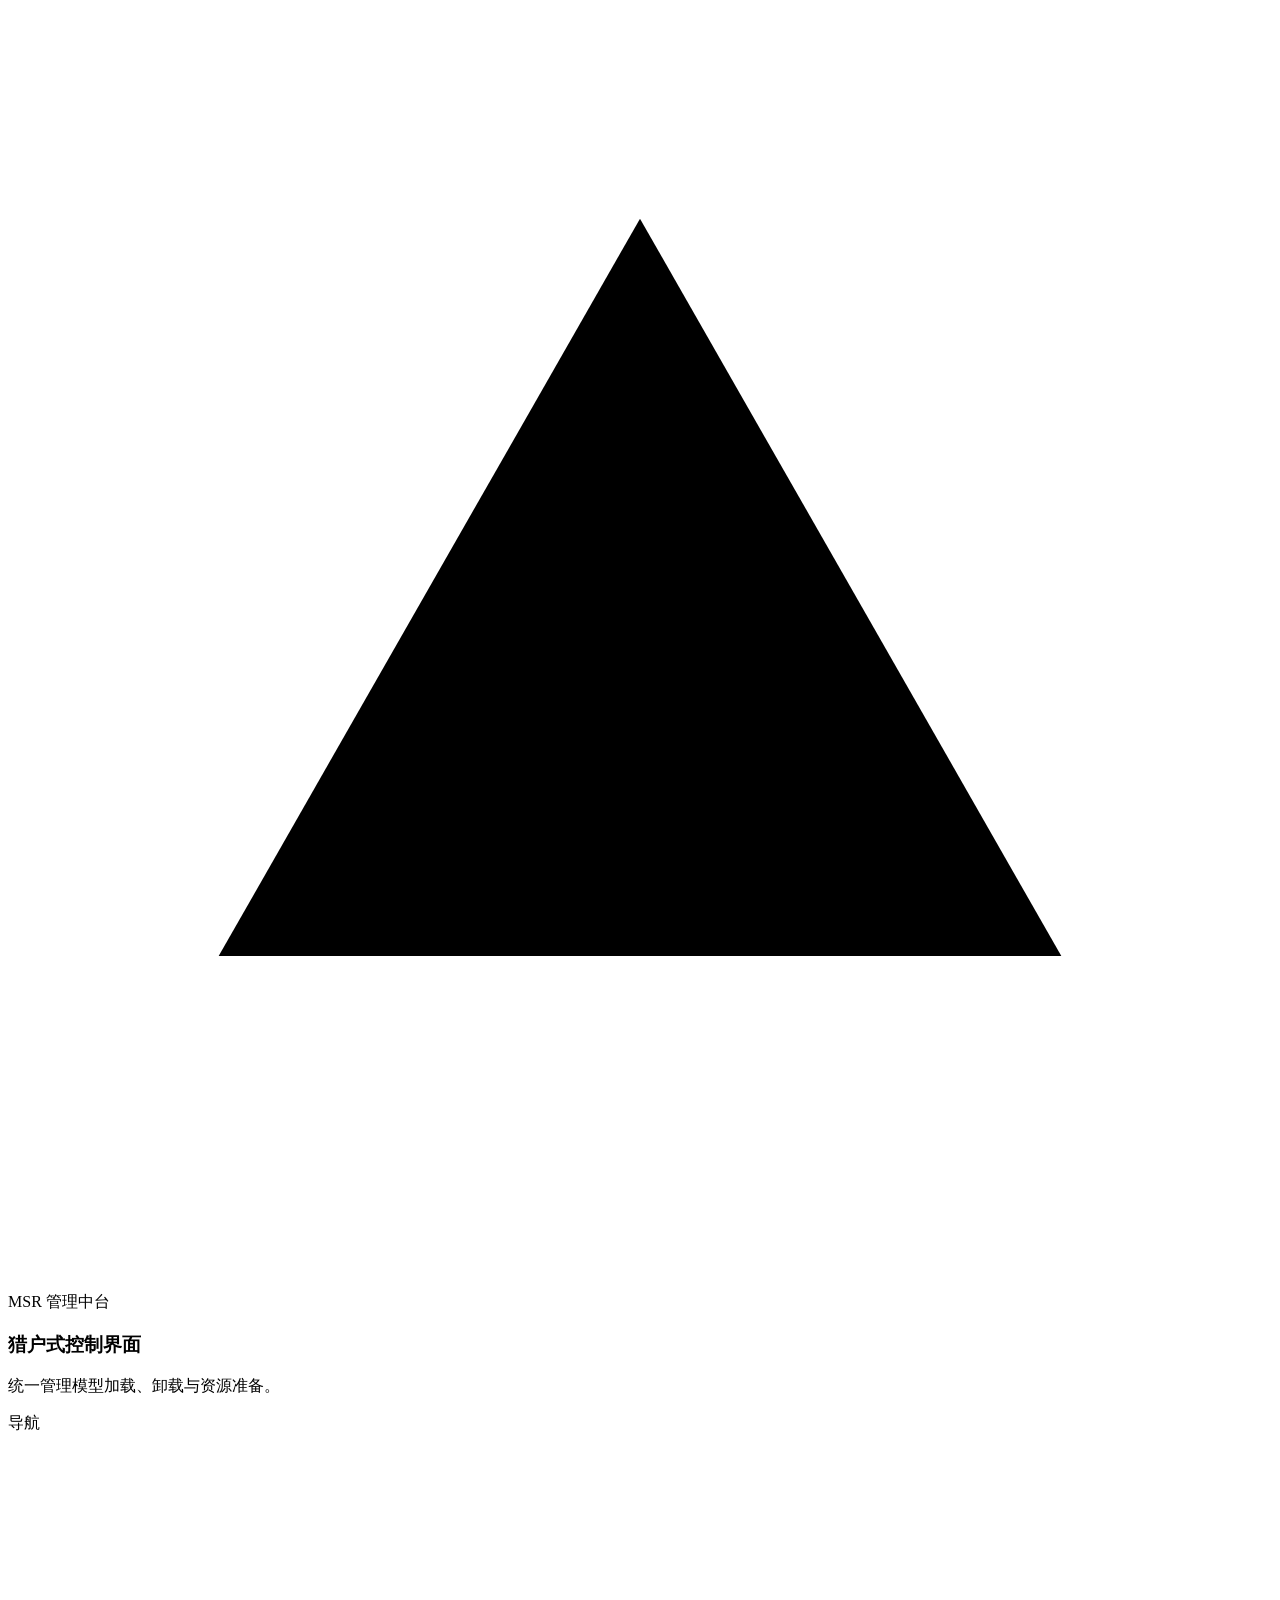
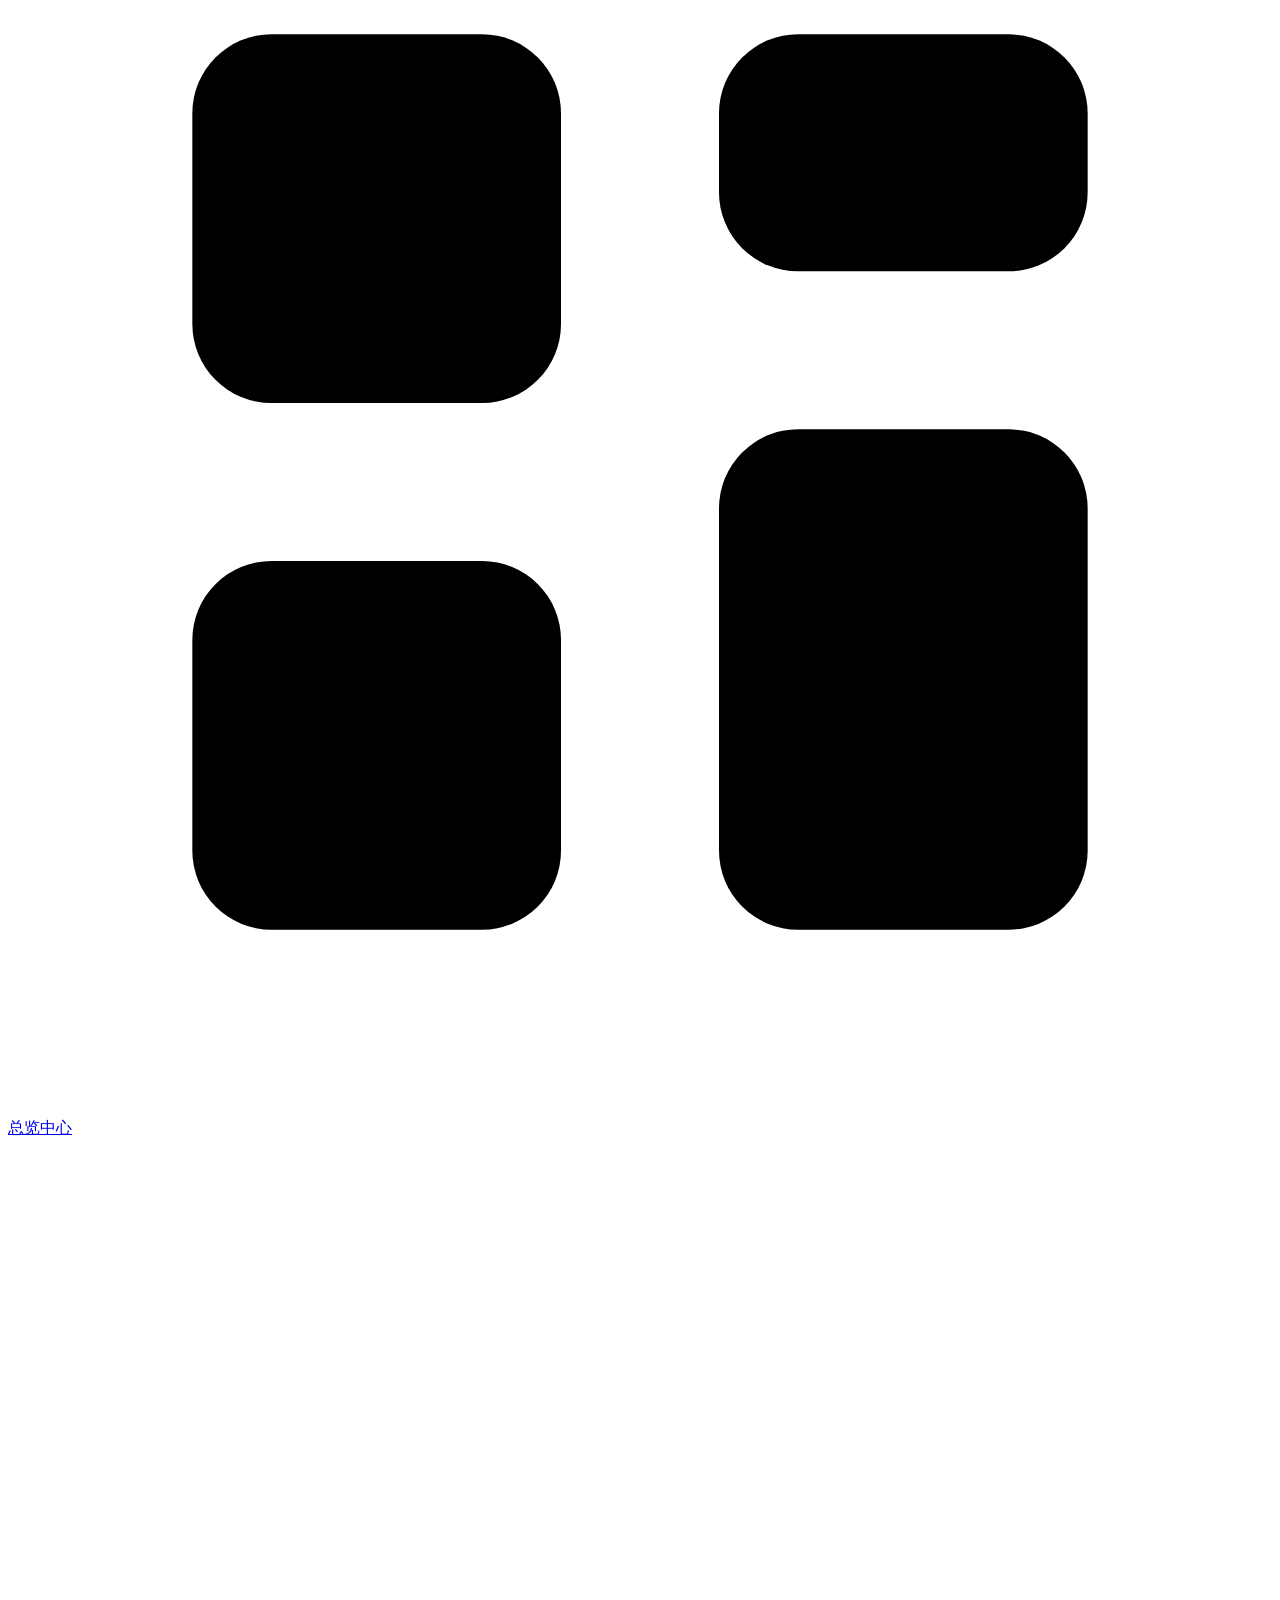
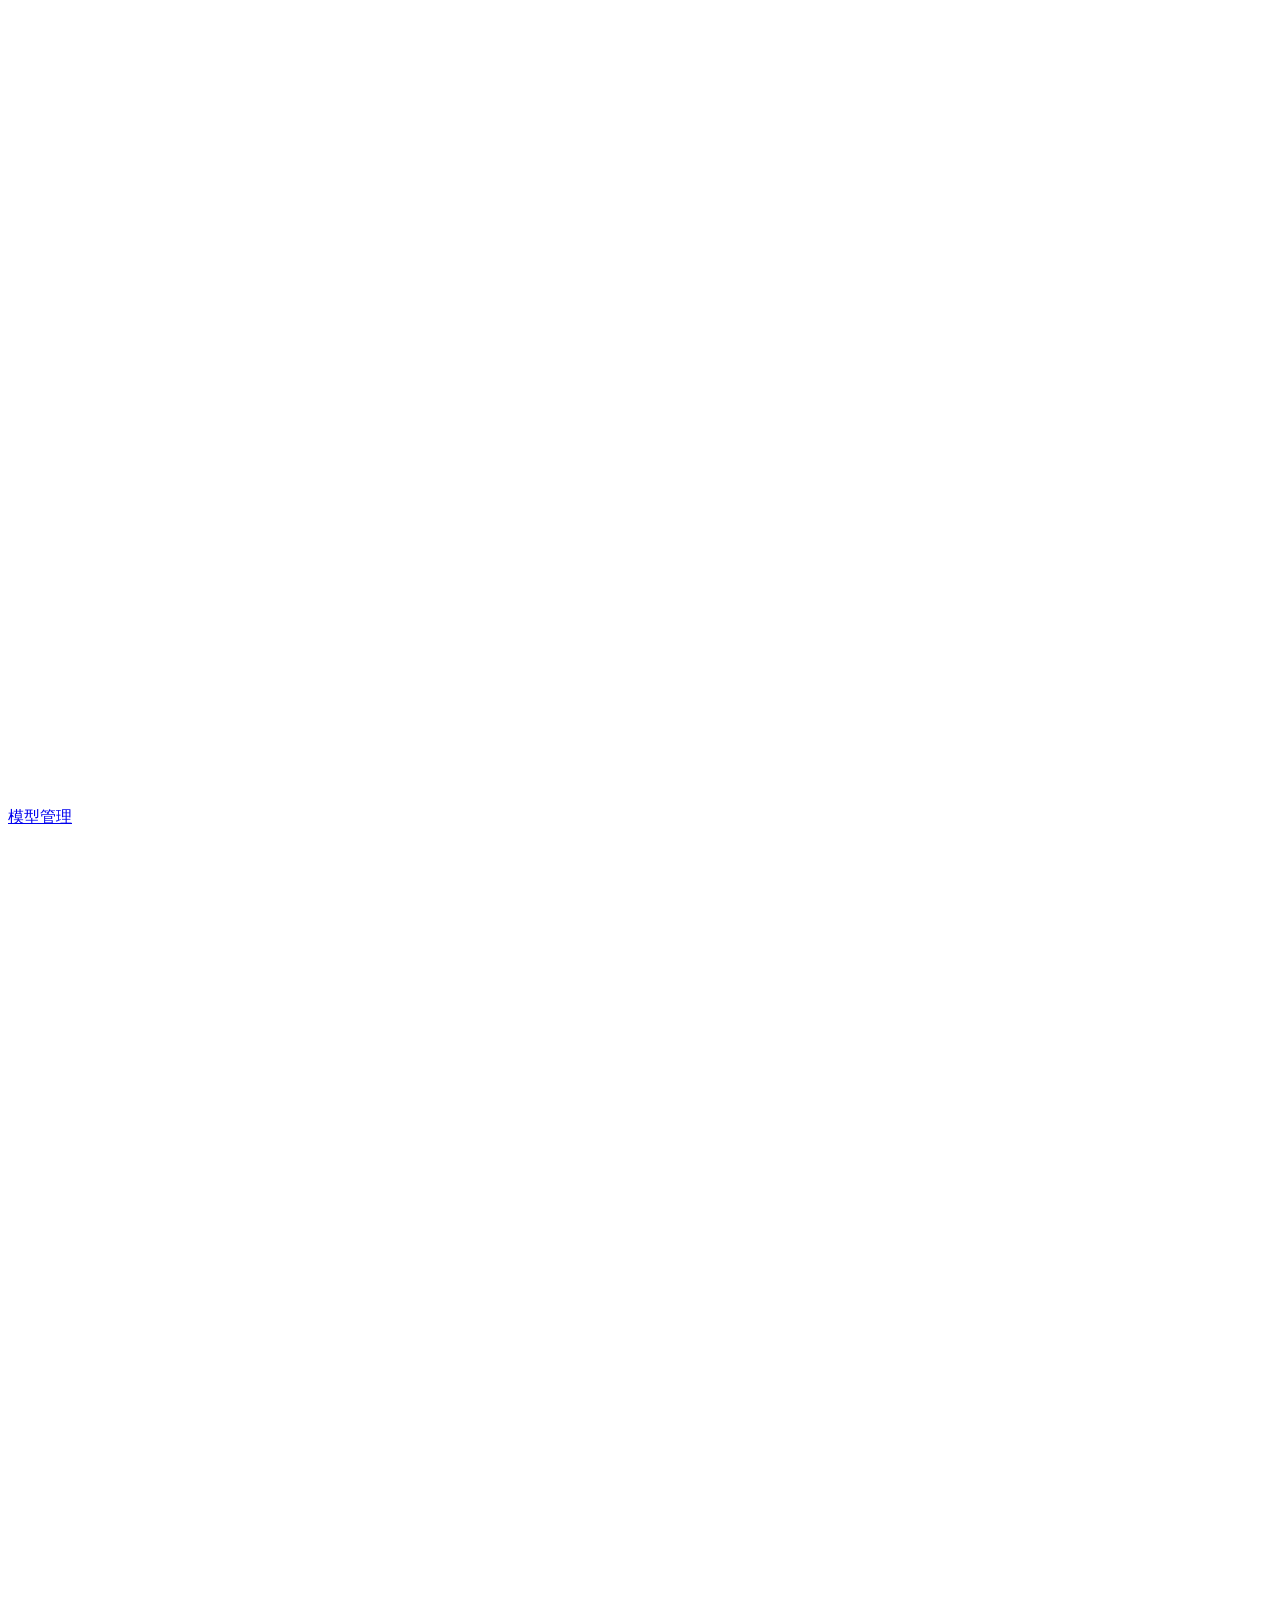
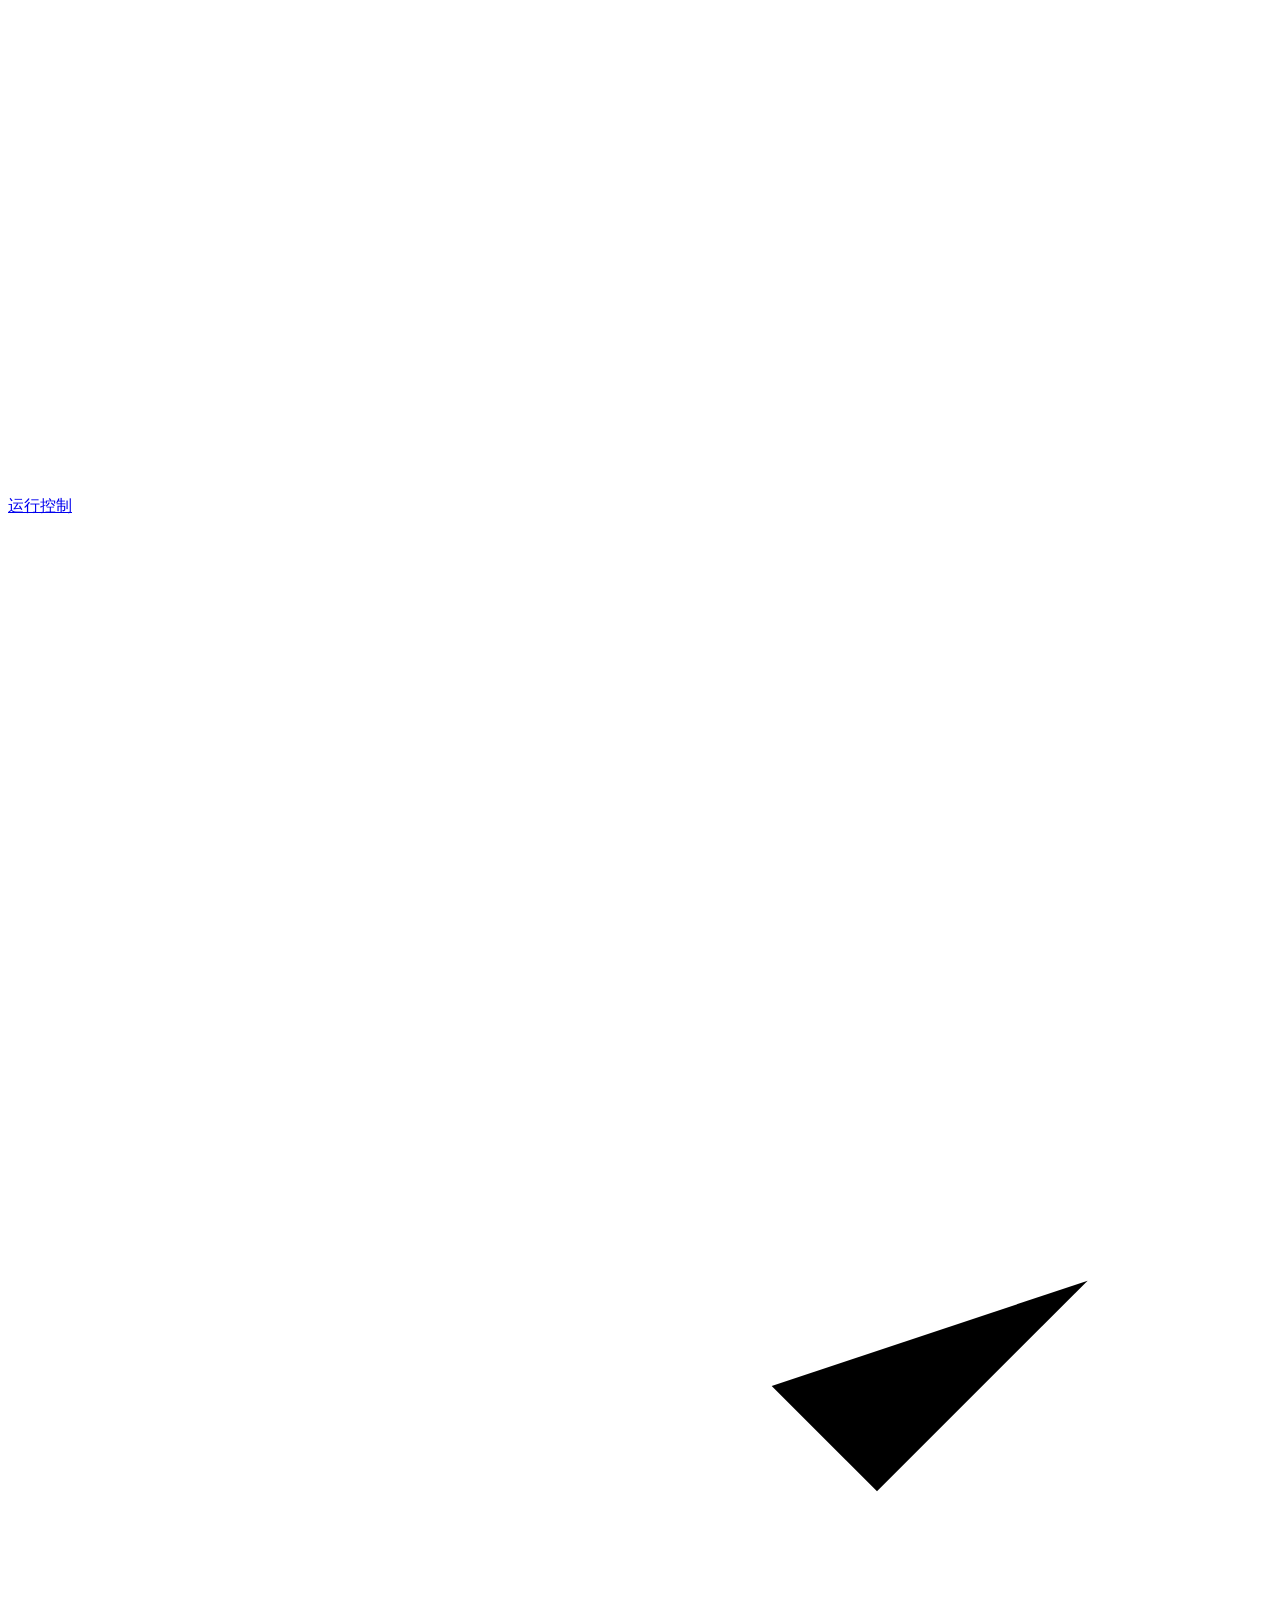
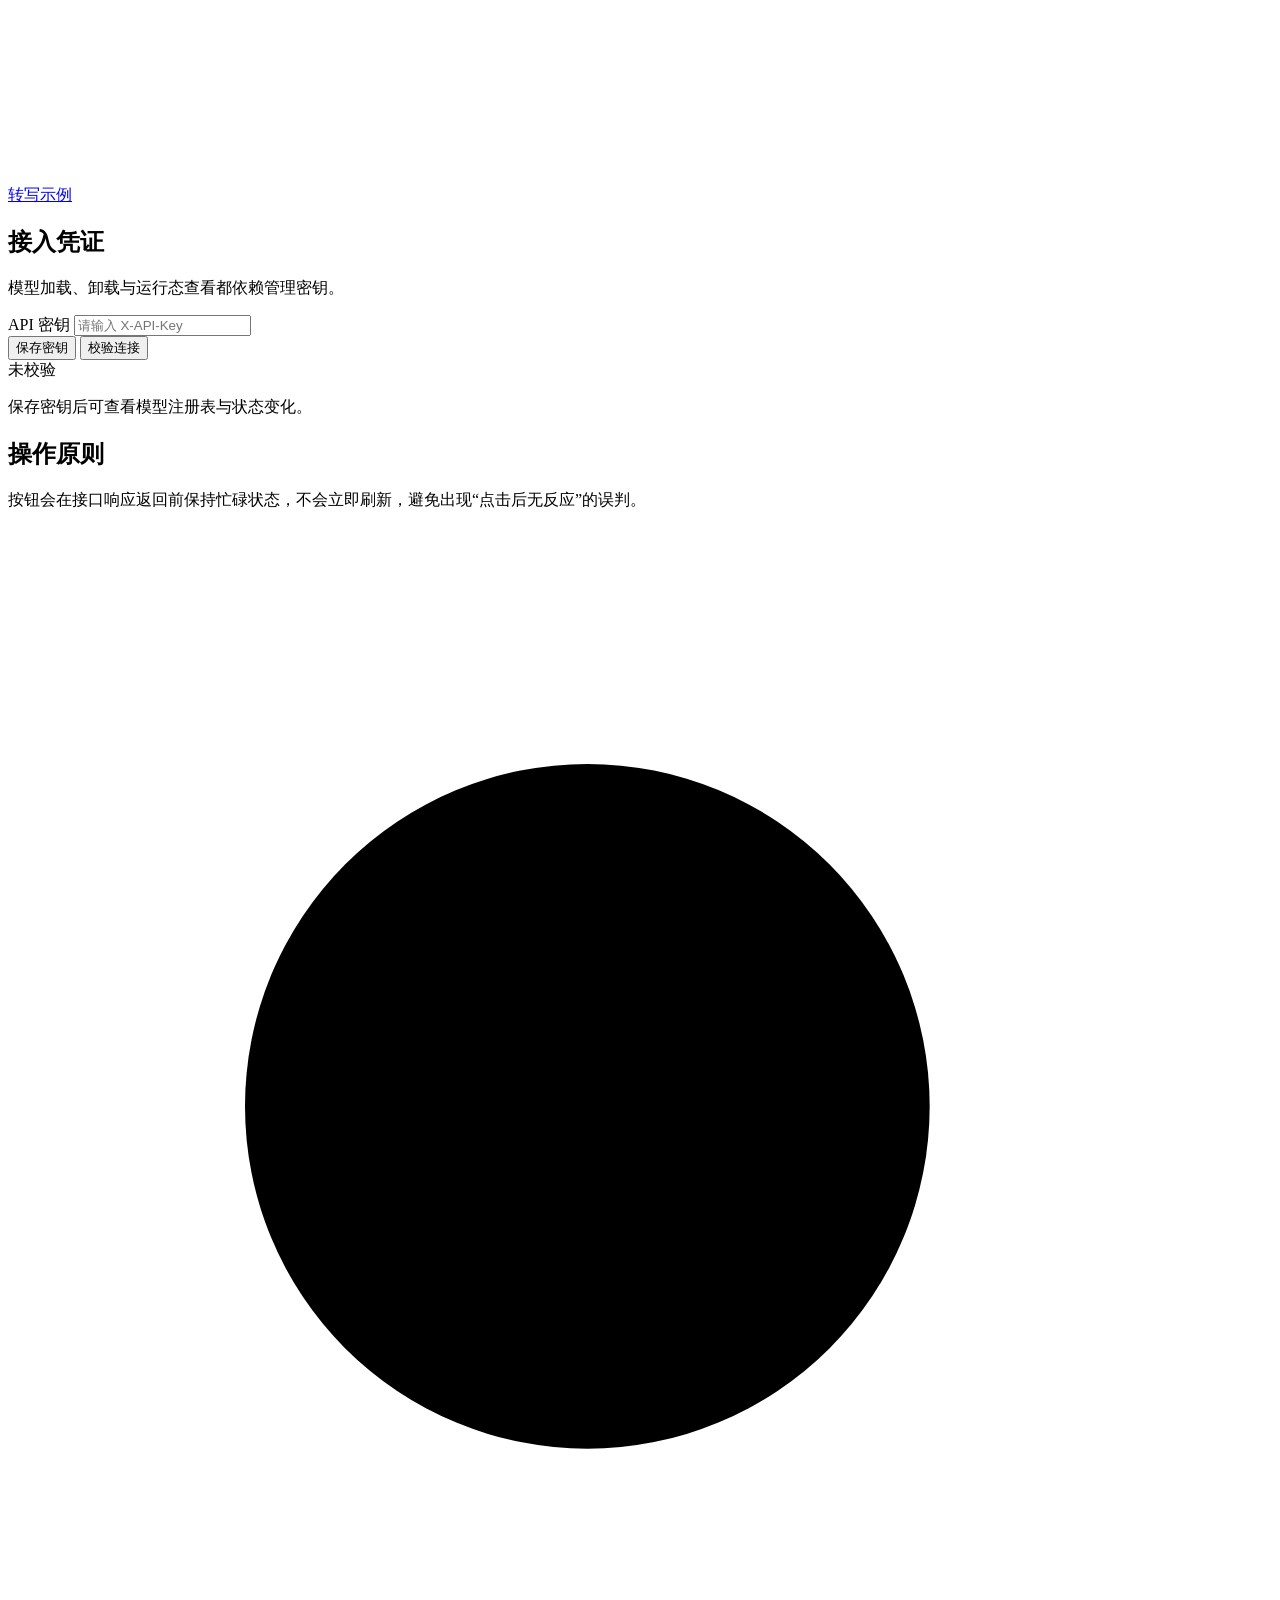
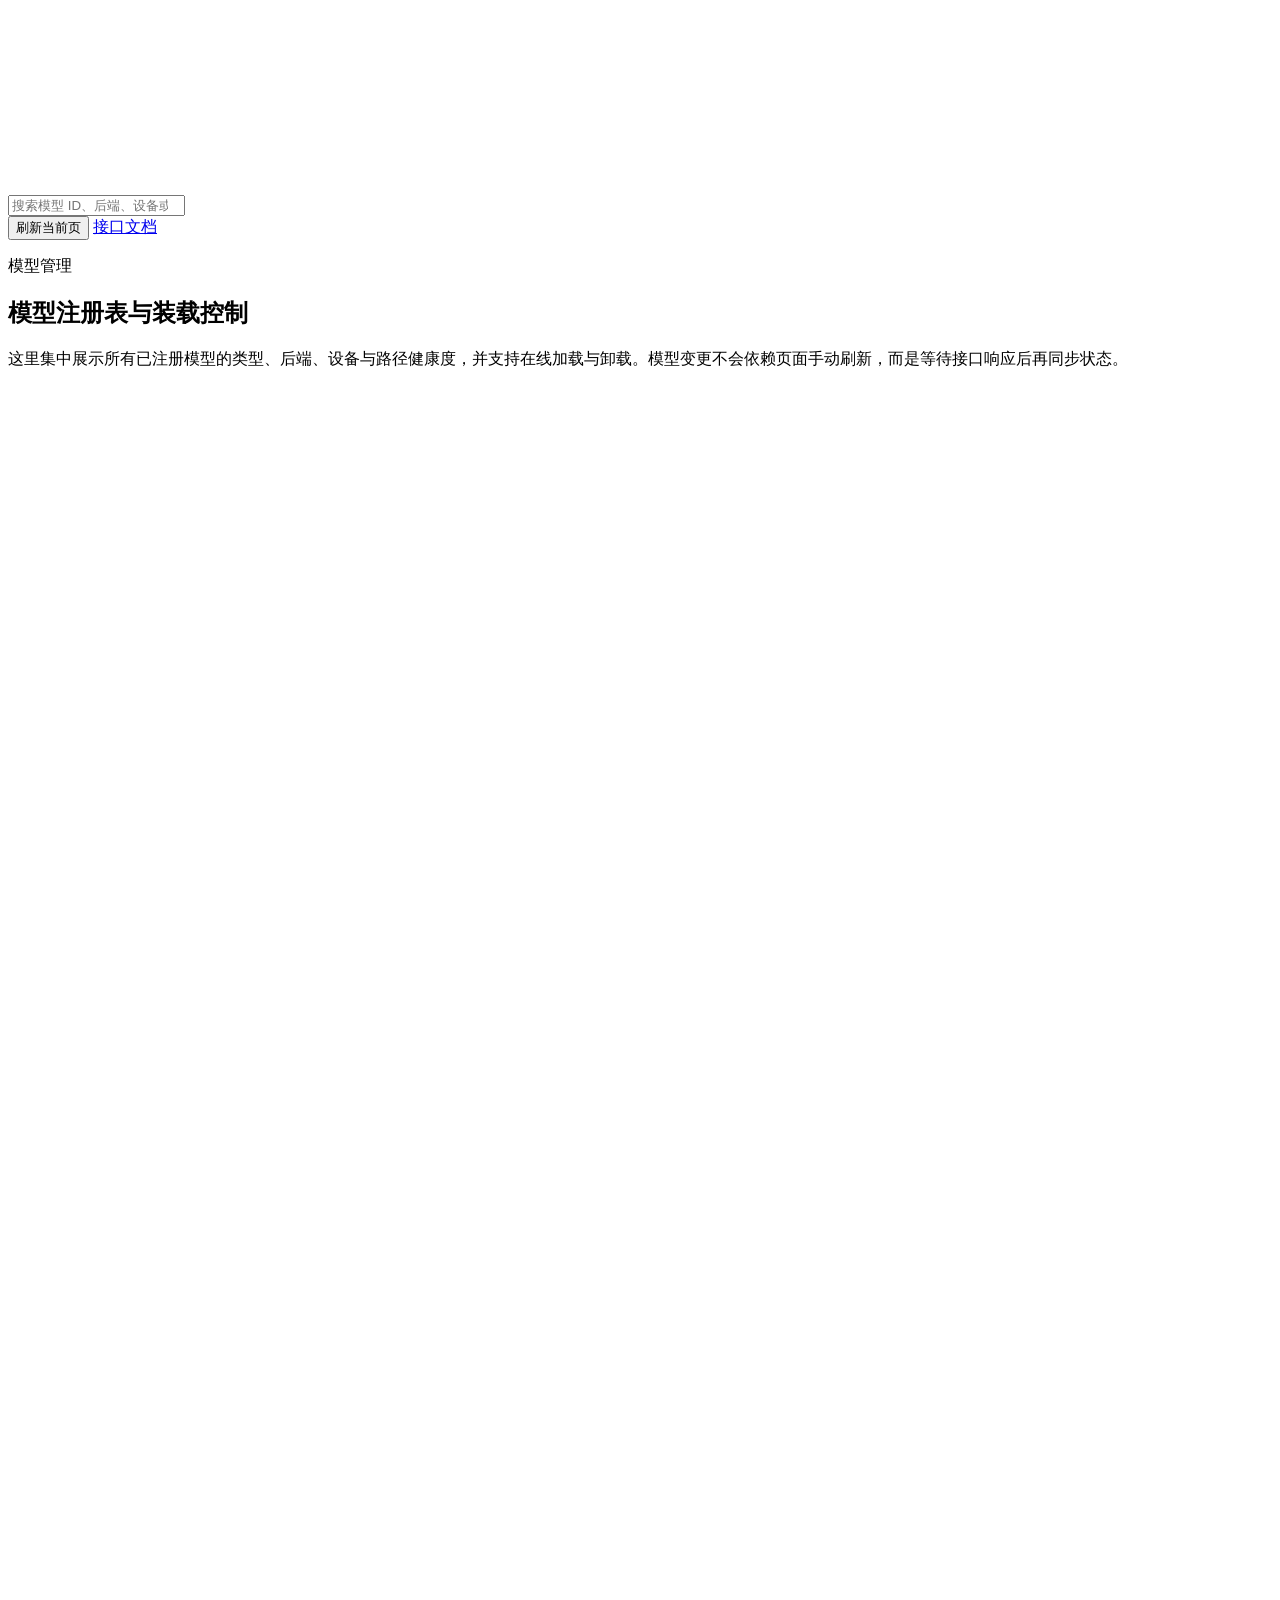
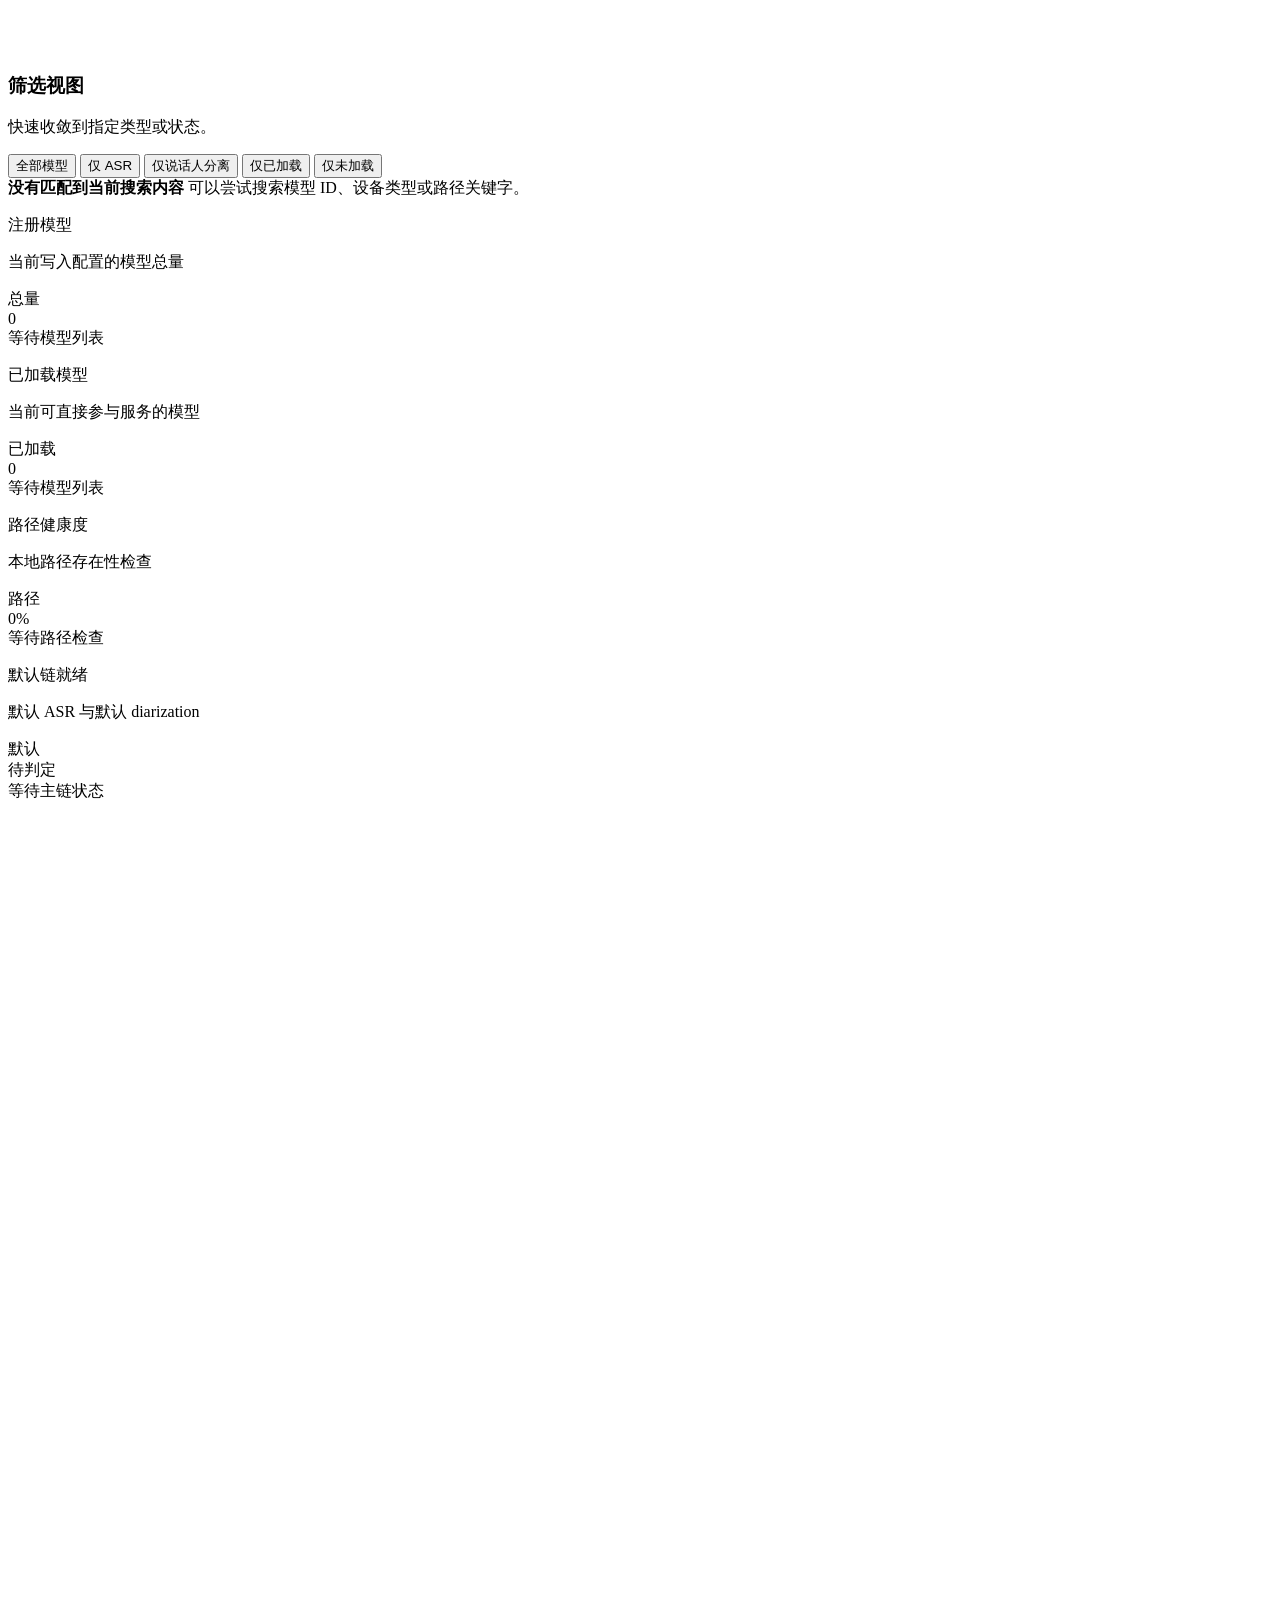
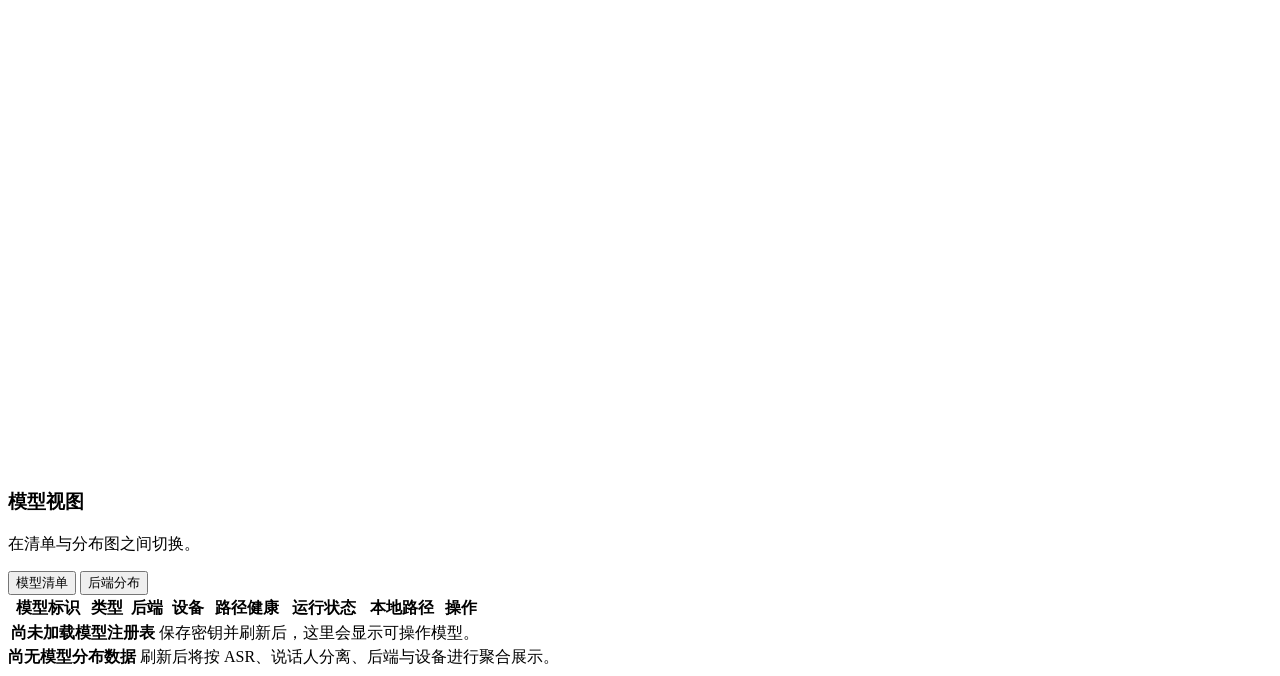
==== src/msr/web/models.html @ 34c111f3 "feat(web): rebuild admin console as multipage dashboard" ====
<!doctype html>
<html lang="zh-CN">
  <head>
    <meta charset="UTF-8" />
    <meta name="viewport" content="width=device-width, initial-scale=1.0" />
    <title>MSR 管理中台 | 模型管理</title>
    <link rel="stylesheet" href="/static/styles.css" />
  </head>
  <body data-page="models">
    <div class="app-shell">
      <aside class="sidebar">
        <section class="brand">
          <div class="brand-mark" aria-hidden="true">
            <svg viewBox="0 0 24 24">
              <path d="M4 18 12 4l8 14" />
              <path d="M9 14h6" />
              <path d="M7.5 18h9" />
            </svg>
          </div>
          <div>
            <p class="brand-kicker">MSR 管理中台</p>
            <h1>猎户式控制界面</h1>
            <p>统一管理模型加载、卸载与资源准备。</p>
          </div>
        </section>

        <section class="side-section">
          <p class="side-title">导航</p>
          <nav class="nav-list">
            <a class="nav-link" data-nav="dashboard" href="/">
              <span class="nav-icon" aria-hidden="true">
                <svg viewBox="0 0 24 24">
                  <rect x="3.5" y="3.5" width="7" height="7" rx="1.5" />
                  <rect x="13.5" y="3.5" width="7" height="4.5" rx="1.5" />
                  <rect x="13.5" y="11" width="7" height="9.5" rx="1.5" />
                  <rect x="3.5" y="13.5" width="7" height="7" rx="1.5" />
                </svg>
              </span>
              <span>总览中心</span>
            </a>
            <a class="nav-link" data-nav="models" href="/models">
              <span class="nav-icon" aria-hidden="true">
                <svg viewBox="0 0 24 24">
                  <path d="M5 7.5h14" />
                  <path d="M5 12h14" />
                  <path d="M5 16.5h14" />
                  <path d="M7 5v14" />
                </svg>
              </span>
              <span>模型管理</span>
            </a>
            <a class="nav-link" data-nav="runtime" href="/runtime">
              <span class="nav-icon" aria-hidden="true">
                <svg viewBox="0 0 24 24">
                  <path d="M4 18h16" />
                  <path d="M6.5 15.5V12" />
                  <path d="M11 15.5V8.5" />
                  <path d="M15.5 15.5V10" />
                  <path d="M20 15.5V6.5" />
                </svg>
              </span>
              <span>运行控制</span>
            </a>
            <a class="nav-link" data-nav="transcribe" href="/transcribe">
              <span class="nav-icon" aria-hidden="true">
                <svg viewBox="0 0 24 24">
                  <path d="M7 5.5h10" />
                  <path d="M7 9.5h10" />
                  <path d="M7 13.5h6" />
                  <path d="m14.5 16.5 2 2 4-4" />
                </svg>
              </span>
              <span>转写示例</span>
            </a>
          </nav>
        </section>

        <section class="side-section">
          <div class="sidebar-card stack">
            <div>
              <h2>接入凭证</h2>
              <p class="meta-note">模型加载、卸载与运行态查看都依赖管理密钥。</p>
            </div>
            <div class="field">
              <label for="apiKey">API 密钥</label>
              <input id="apiKey" type="password" placeholder="请输入 X-API-Key" />
            </div>
            <div class="button-row">
              <button id="saveKeyButton" class="button is-primary" type="button">保存密钥</button>
              <button id="checkAuthButton" class="button" type="button">校验连接</button>
            </div>
            <div class="stack">
              <span id="authStatusBadge" class="status-badge">未校验</span>
              <p id="authStatusText" class="meta-note">保存密钥后可查看模型注册表与状态变化。</p>
            </div>
          </div>
        </section>

        <section class="side-section">
          <div class="sidebar-card">
            <h2>操作原则</h2>
            <p class="meta-note">按钮会在接口响应返回前保持忙碌状态，不会立即刷新，避免出现“点击后无反应”的误判。</p>
          </div>
        </section>
      </aside>

      <div class="main-shell">
        <header class="topbar">
          <label class="search-box" aria-label="页面搜索">
            <svg viewBox="0 0 24 24">
              <circle cx="11" cy="11" r="6.5" />
              <path d="m16 16 4 4" />
            </svg>
            <input id="pageSearch" type="search" placeholder="搜索模型 ID、后端、设备或本地路径" />
          </label>
          <div class="topbar-actions">
            <button id="pageRefreshButton" class="button is-primary" type="button">刷新当前页</button>
            <a class="button" href="/docs">接口文档</a>
          </div>
        </header>

        <main class="content-scroll">
          <section class="page-head">
            <div>
              <p class="page-kicker">模型管理</p>
              <h2>模型注册表与装载控制</h2>
              <p class="page-summary">
                这里集中展示所有已注册模型的类型、后端、设备与路径健康度，并支持在线加载与卸载。模型变更不会依赖页面手动刷新，而是等待接口响应后再同步状态。
              </p>
            </div>
            <div class="page-callout panel">
              <div class="panel-header">
                <div class="section-title">
                  <span class="section-icon" aria-hidden="true">
                    <svg viewBox="0 0 24 24">
                      <path d="M4.5 12h15" />
                      <path d="M12 4.5v15" />
                    </svg>
                  </span>
                  <div>
                    <h3>筛选视图</h3>
                    <p>快速收敛到指定类型或状态。</p>
                  </div>
                </div>
              </div>
              <div class="chip-group" data-filter-target="#modelsTableBody tr[data-tags]">
                <button class="chip is-active" type="button" data-filter-value="all">全部模型</button>
                <button class="chip" type="button" data-filter-value="asr">仅 ASR</button>
                <button class="chip" type="button" data-filter-value="diarization">仅说话人分离</button>
                <button class="chip" type="button" data-filter-value="loaded">仅已加载</button>
                <button class="chip" type="button" data-filter-value="idle">仅未加载</button>
              </div>
            </div>
          </section>

          <div id="searchEmpty" class="search-empty is-hidden">
            <div>
              <strong>没有匹配到当前搜索内容</strong>
              <span>可以尝试搜索模型 ID、设备类型或路径关键字。</span>
            </div>
          </div>

          <section class="metrics-grid">
            <article class="metric-card" data-search="总模型 注册表" data-tags="all">
              <div class="metric-head">
                <div>
                  <p class="metric-title">注册模型</p>
                  <p class="metric-subtitle">当前写入配置的模型总量</p>
                </div>
                <span class="status-badge">总量</span>
              </div>
              <div id="modelsMetricTotal" class="metric-value">0</div>
              <div class="metric-foot"><span id="modelsMetricTotalNote" class="muted">等待模型列表</span></div>
            </article>

            <article class="metric-card" data-search="已加载 可用 主链" data-tags="all loaded">
              <div class="metric-head">
                <div>
                  <p class="metric-title">已加载模型</p>
                  <p class="metric-subtitle">当前可直接参与服务的模型</p>
                </div>
                <span class="status-badge">已加载</span>
              </div>
              <div id="modelsMetricLoaded" class="metric-value">0</div>
              <div class="metric-foot"><span id="modelsMetricLoadedNote" class="muted">等待模型列表</span></div>
            </article>

            <article class="metric-card" data-search="路径 有效 缺失" data-tags="all path">
              <div class="metric-head">
                <div>
                  <p class="metric-title">路径健康度</p>
                  <p class="metric-subtitle">本地路径存在性检查</p>
                </div>
                <span class="status-badge">路径</span>
              </div>
              <div id="modelsMetricPath" class="metric-value">0%</div>
              <div class="metric-foot"><span id="modelsMetricPathNote" class="muted">等待路径检查</span></div>
            </article>

            <article class="metric-card" data-search="默认 模型 设备" data-tags="all default">
              <div class="metric-head">
                <div>
                  <p class="metric-title">默认链就绪</p>
                  <p class="metric-subtitle">默认 ASR 与默认 diarization</p>
                </div>
                <span class="status-badge">默认</span>
              </div>
              <div id="modelsMetricDefault" class="metric-value">待判定</div>
              <div class="metric-foot"><span id="modelsMetricDefaultNote" class="muted">等待主链状态</span></div>
            </article>
          </section>

          <section class="panel">
            <div class="panel-header">
              <div class="section-title">
                <span class="section-icon" aria-hidden="true">
                  <svg viewBox="0 0 24 24">
                    <path d="M5 7.5h14" />
                    <path d="M5 12h14" />
                    <path d="M5 16.5h14" />
                  </svg>
                </span>
                <div>
                  <h3>模型视图</h3>
                  <p>在清单与分布图之间切换。</p>
                </div>
              </div>
              <div class="tab-list" data-tab-list data-tab-default="table">
                <button class="tab-button is-active" type="button" data-tab-target="table">模型清单</button>
                <button class="tab-button" type="button" data-tab-target="matrix">后端分布</button>
              </div>
            </div>

            <div class="tab-panels">
              <div data-tab-panel data-tab-group="default" class="is-active">
                <div class="table-shell">
                  <div class="table-scroll">
                    <table>
                      <thead>
                        <tr>
                          <th>模型标识</th>
                          <th>类型</th>
                          <th>后端</th>
                          <th>设备</th>
                          <th>路径健康</th>
                          <th>运行状态</th>
                          <th>本地路径</th>
                          <th>操作</th>
                        </tr>
                      </thead>
                      <tbody id="modelsTableBody">
                        <tr>
                          <td colspan="8">
                            <div class="empty-state">
                              <div>
                                <strong>尚未加载模型注册表</strong>
                                <span>保存密钥并刷新后，这里会显示可操作模型。</span>
                              </div>
                            </div>
                          </td>
                        </tr>
                      </tbody>
                    </table>
                  </div>
                </div>
              </div>

              <div data-tab-panel data-tab-group="default">
                <div id="modelsMatrix" class="matrix-grid">
                  <div class="empty-state grid-span-3">
                    <div>
                      <strong>尚无模型分布数据</strong>
                      <span>刷新后将按 ASR、说话人分离、后端与设备进行聚合展示。</span>
                    </div>
                  </div>
                </div>
              </div>
            </div>
          </section>
        </main>
      </div>
    </div>

    <script src="/static/app.js"></script>
  </body>
</html>
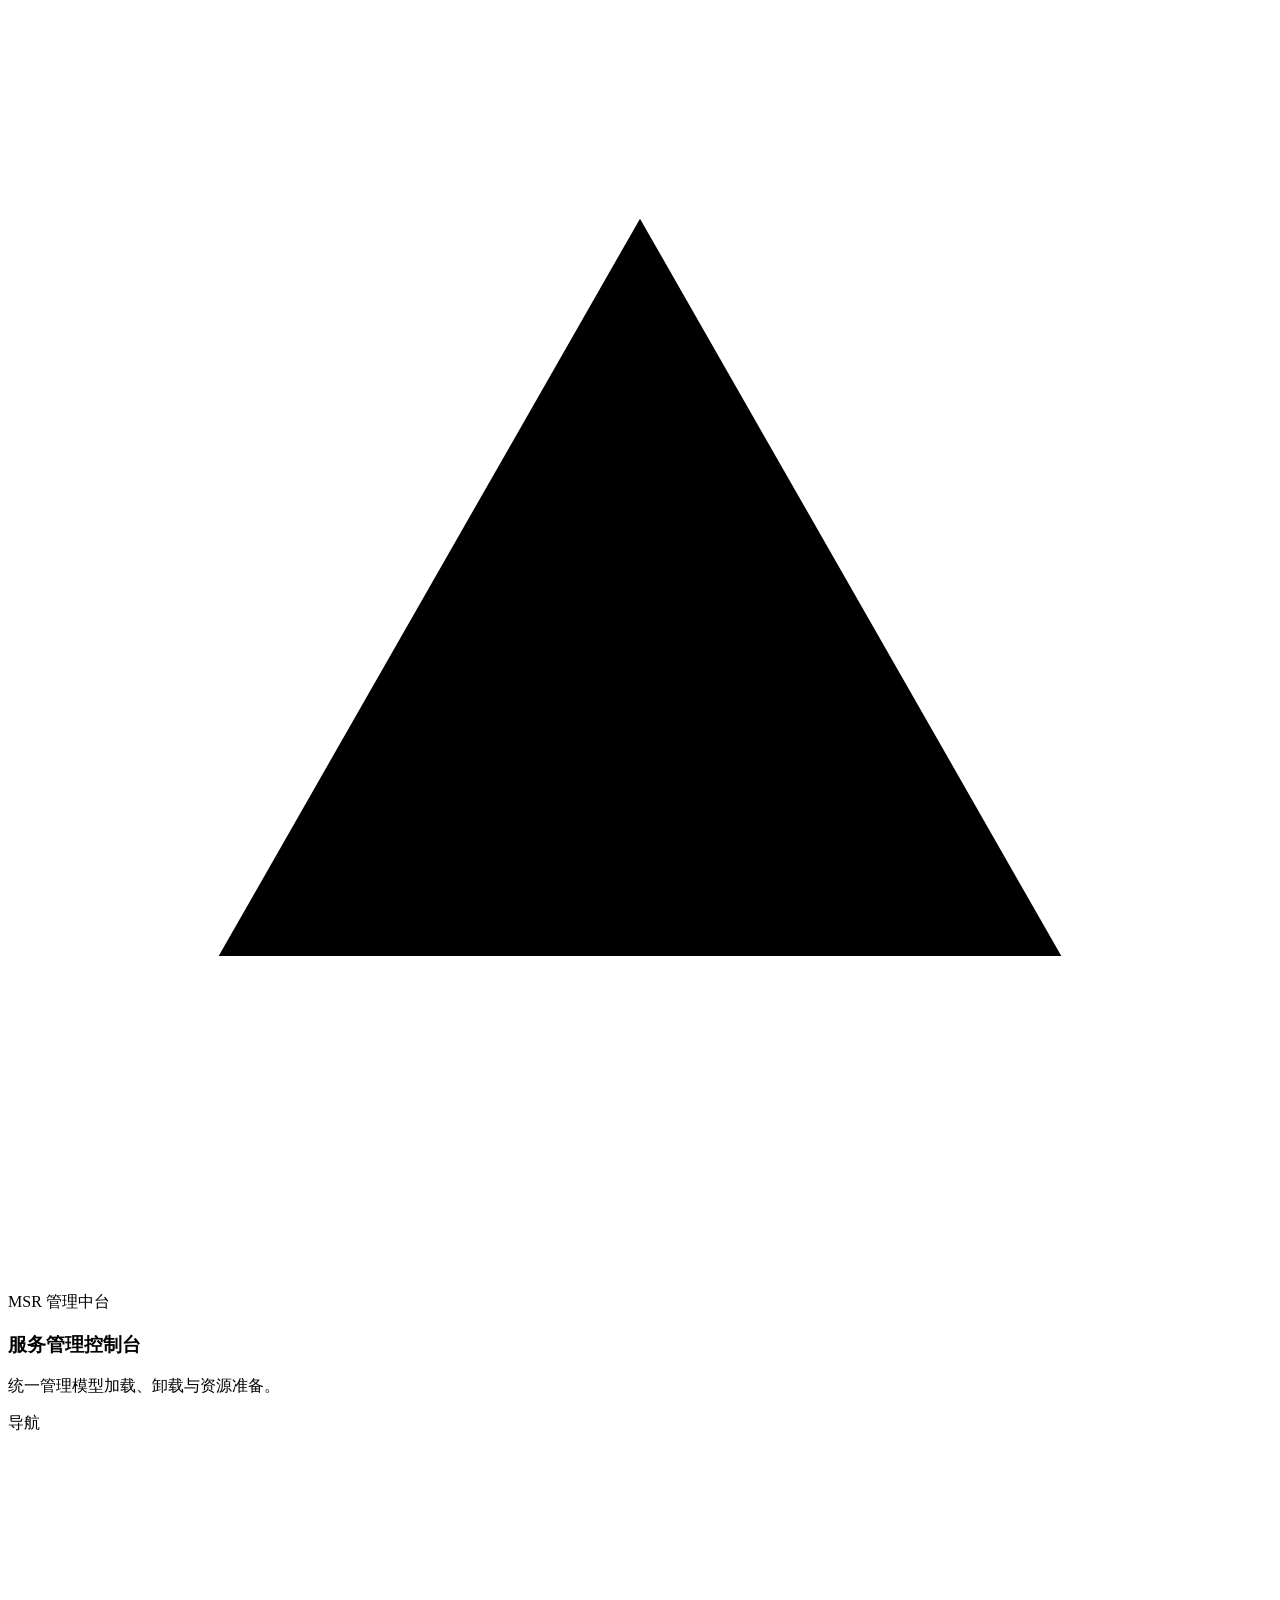
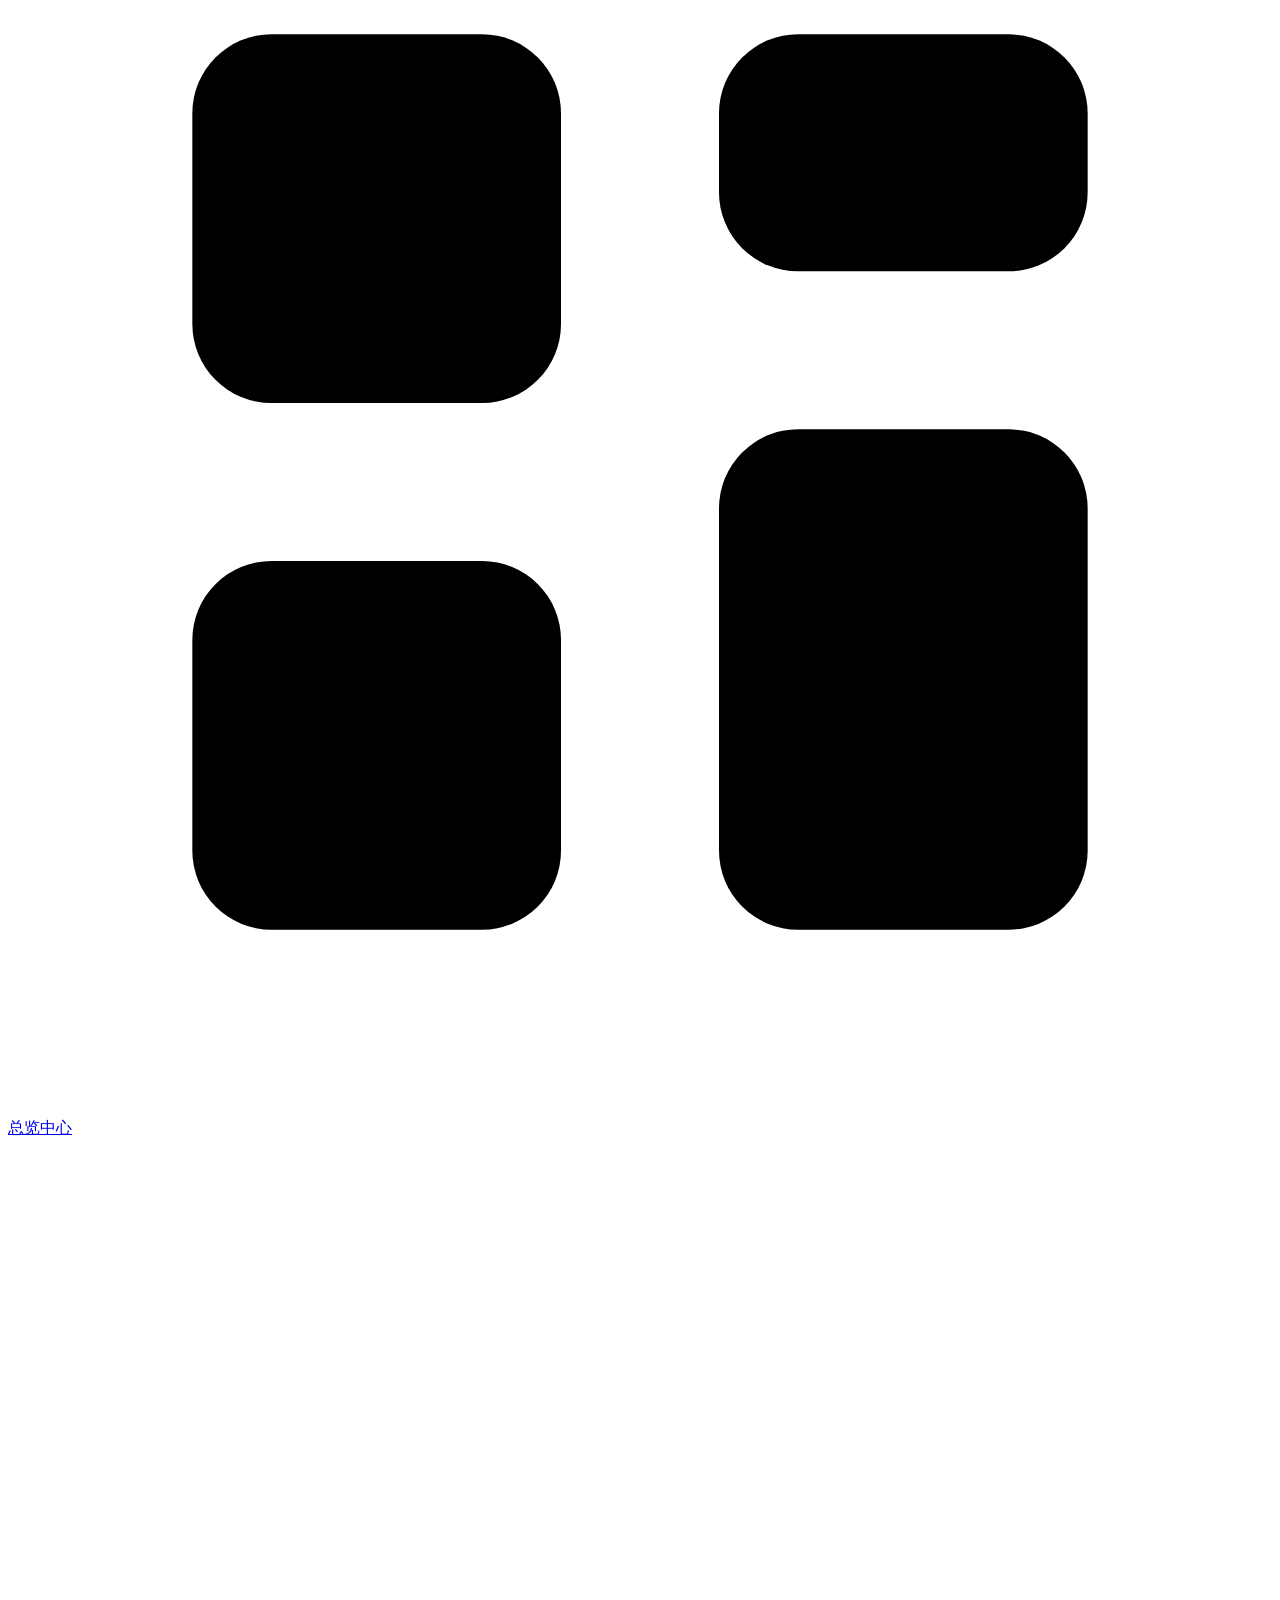
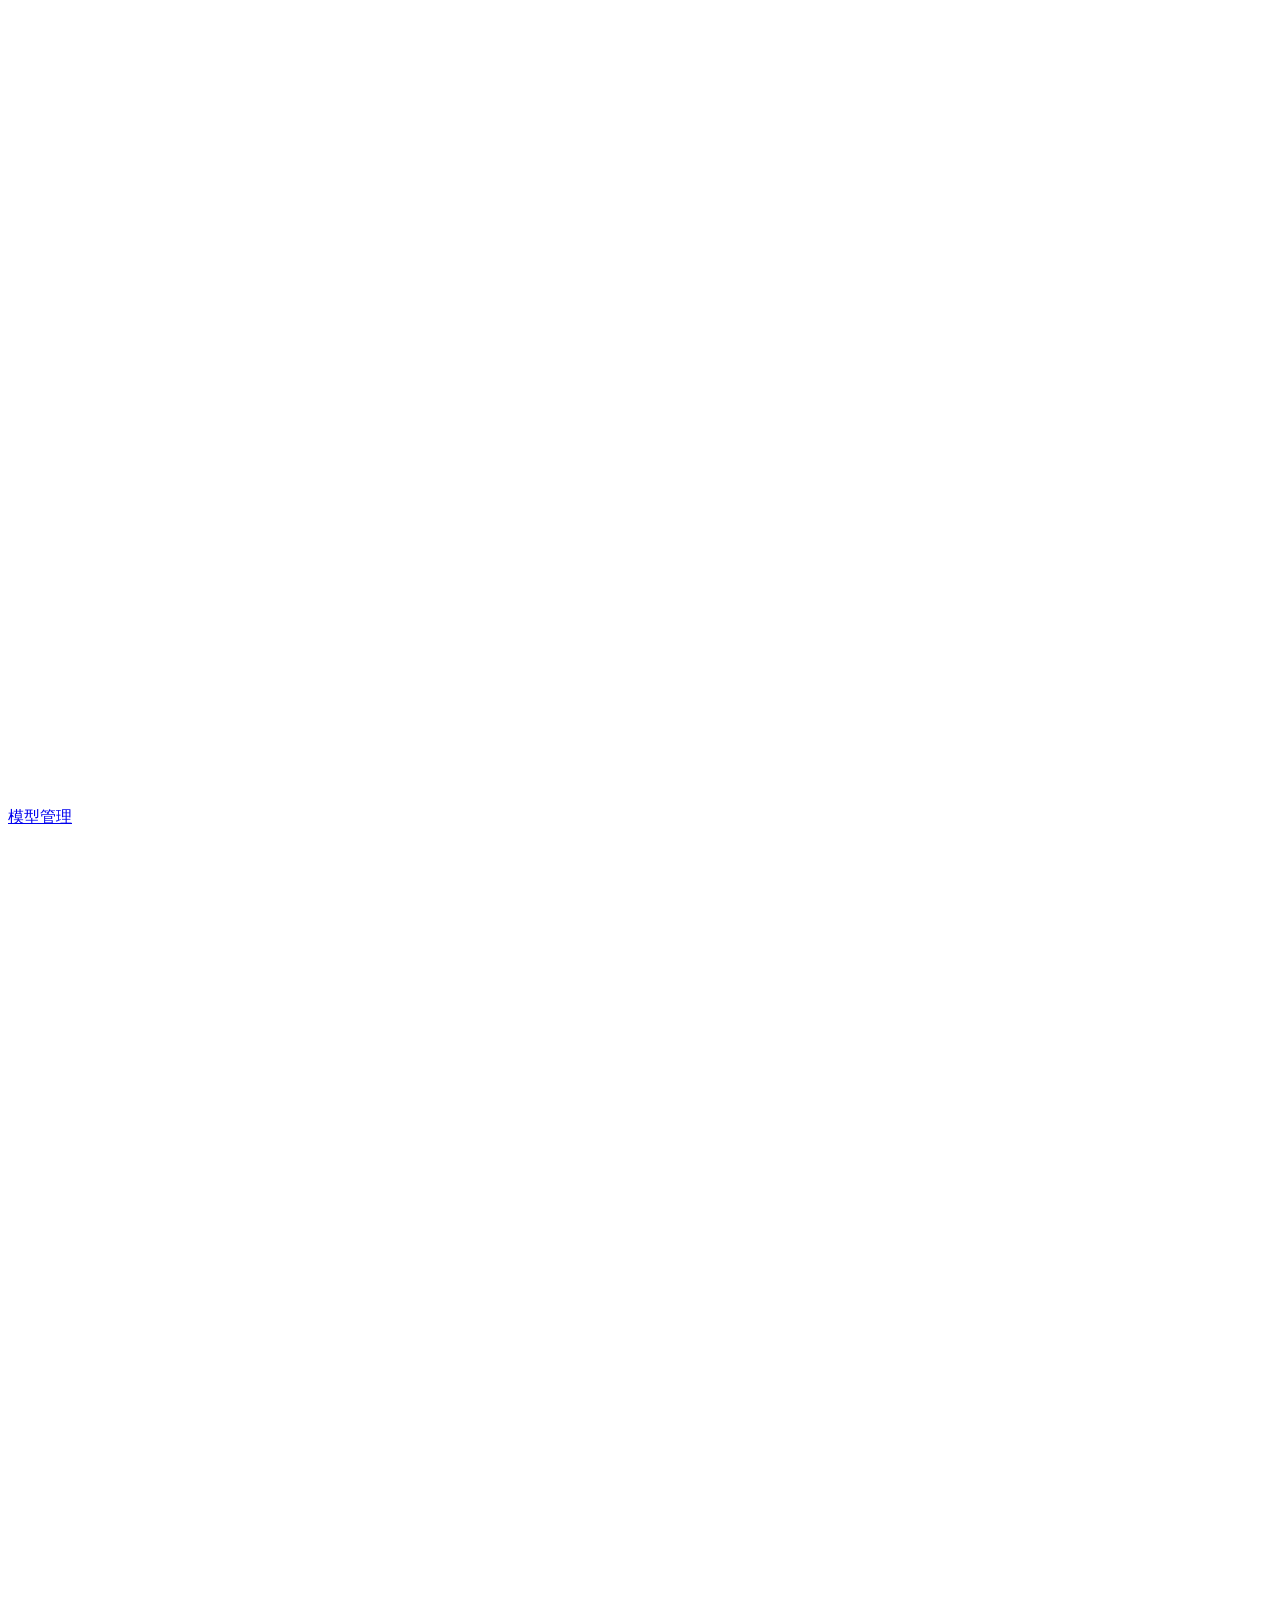
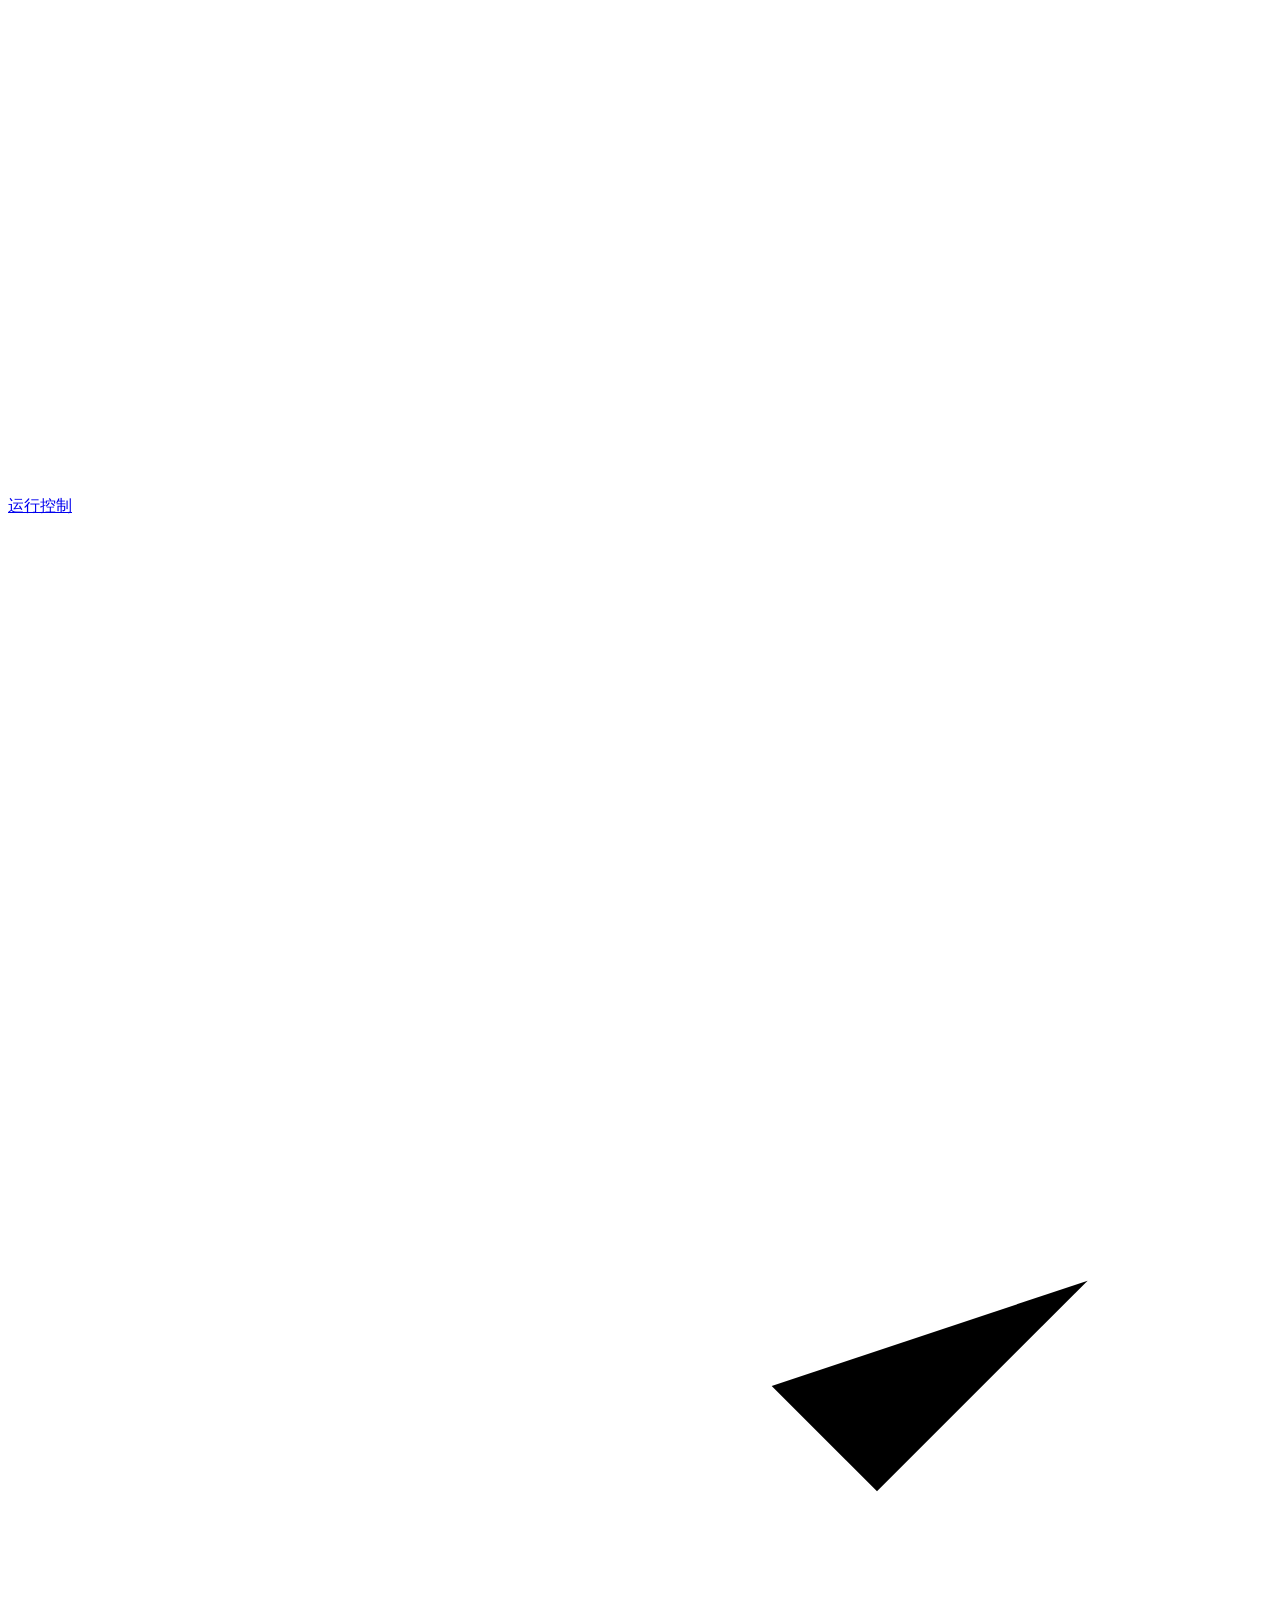
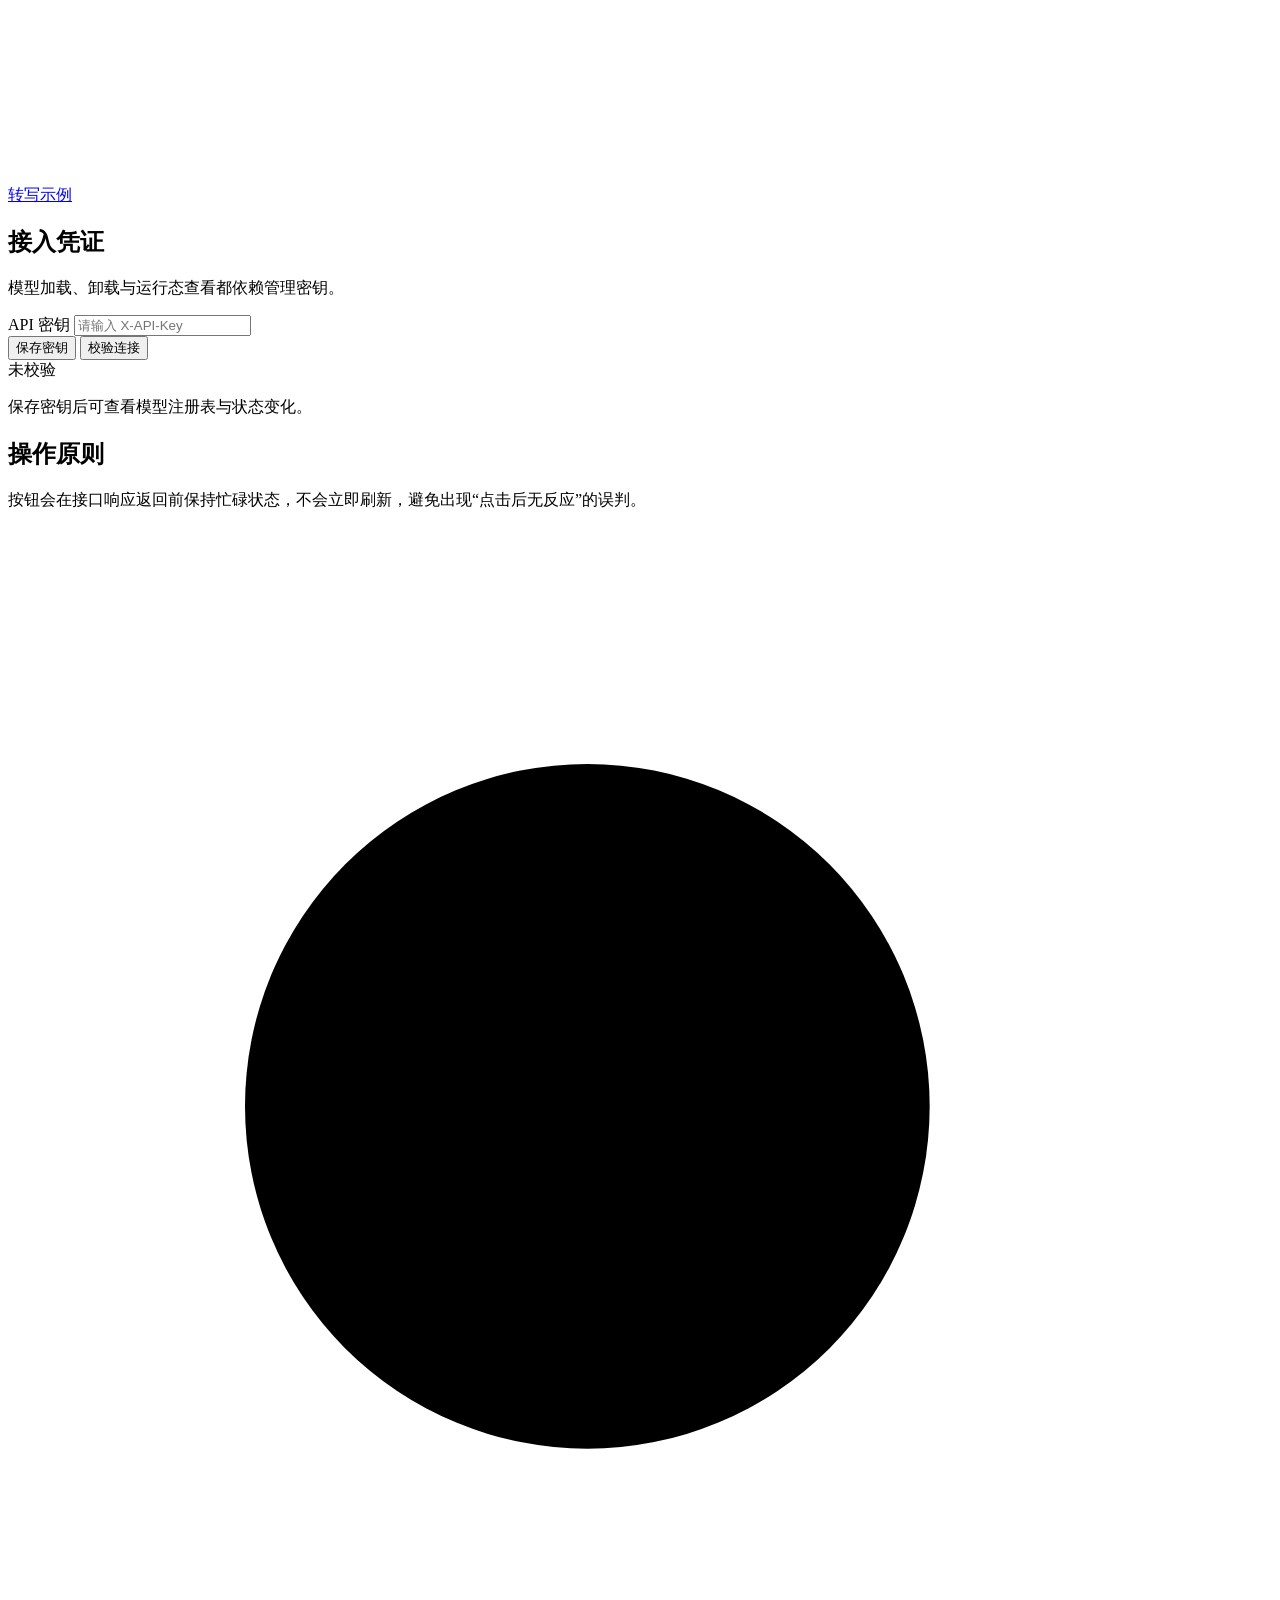
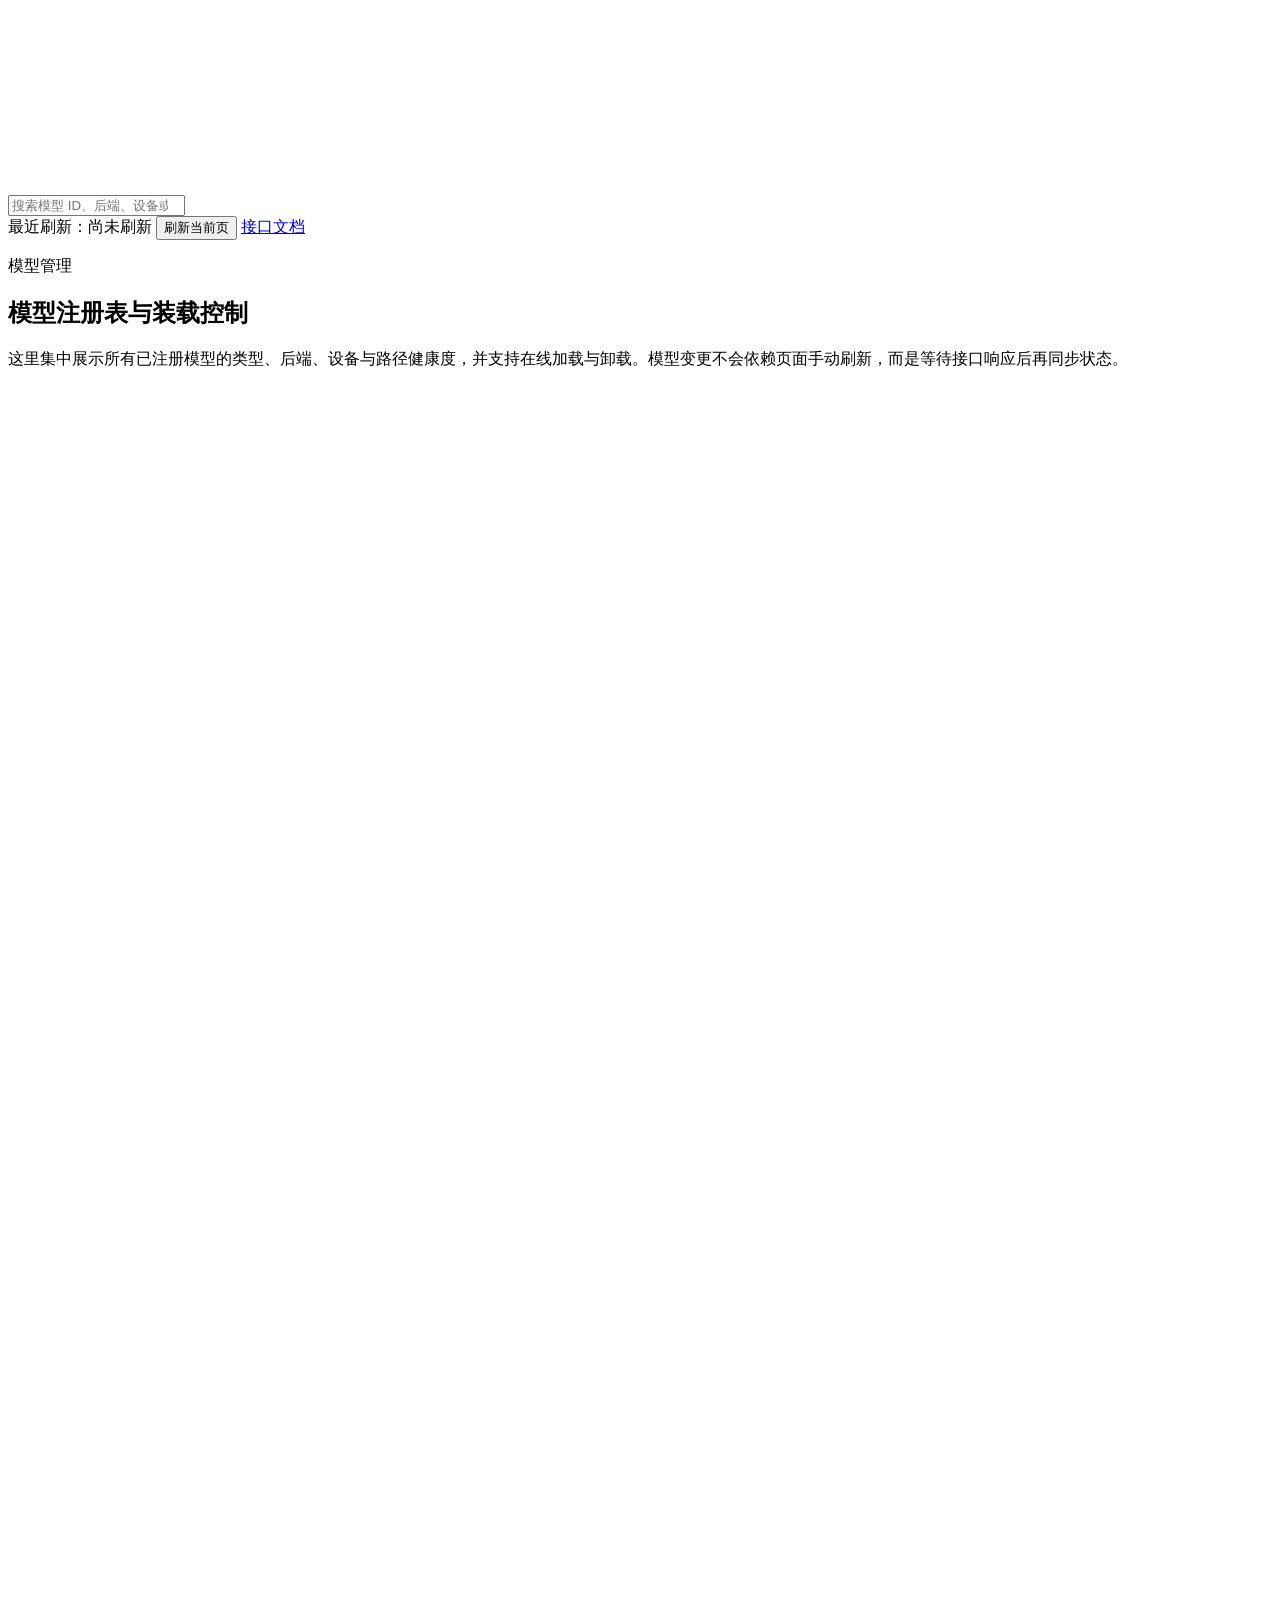
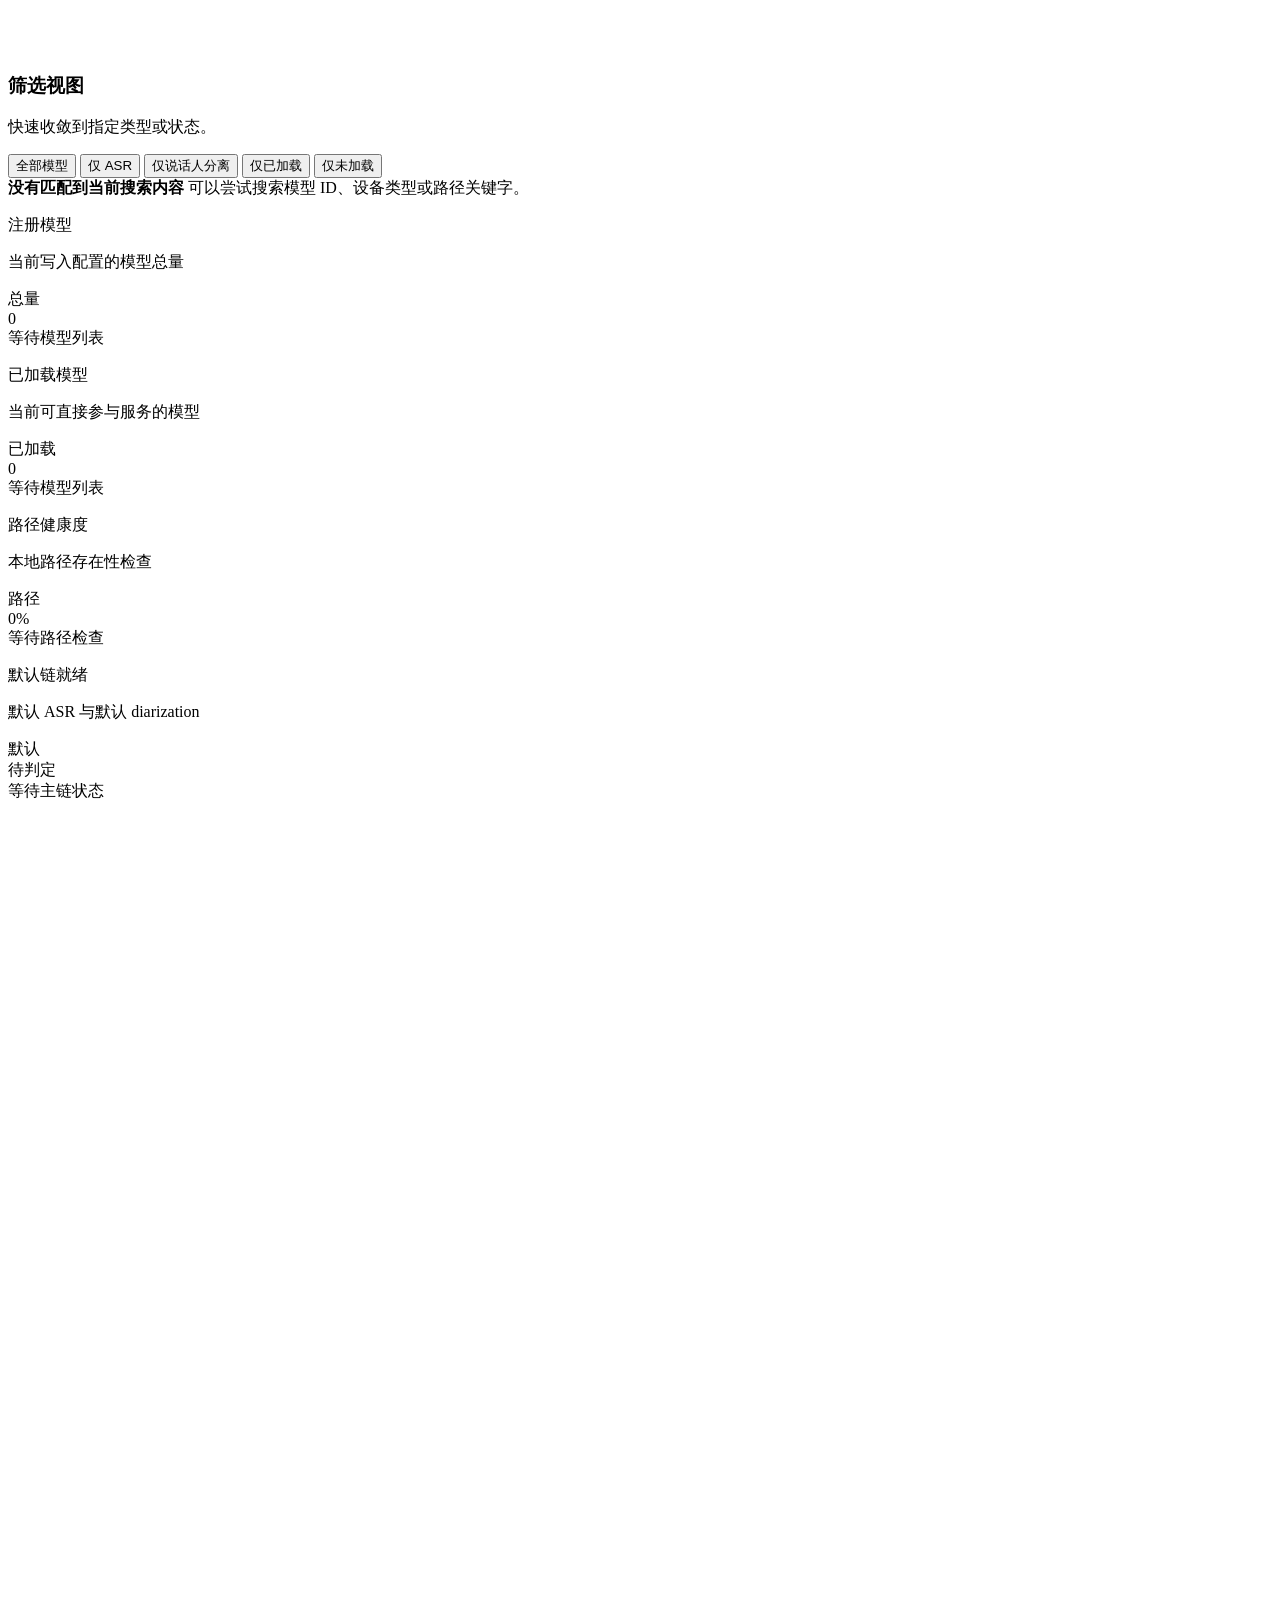
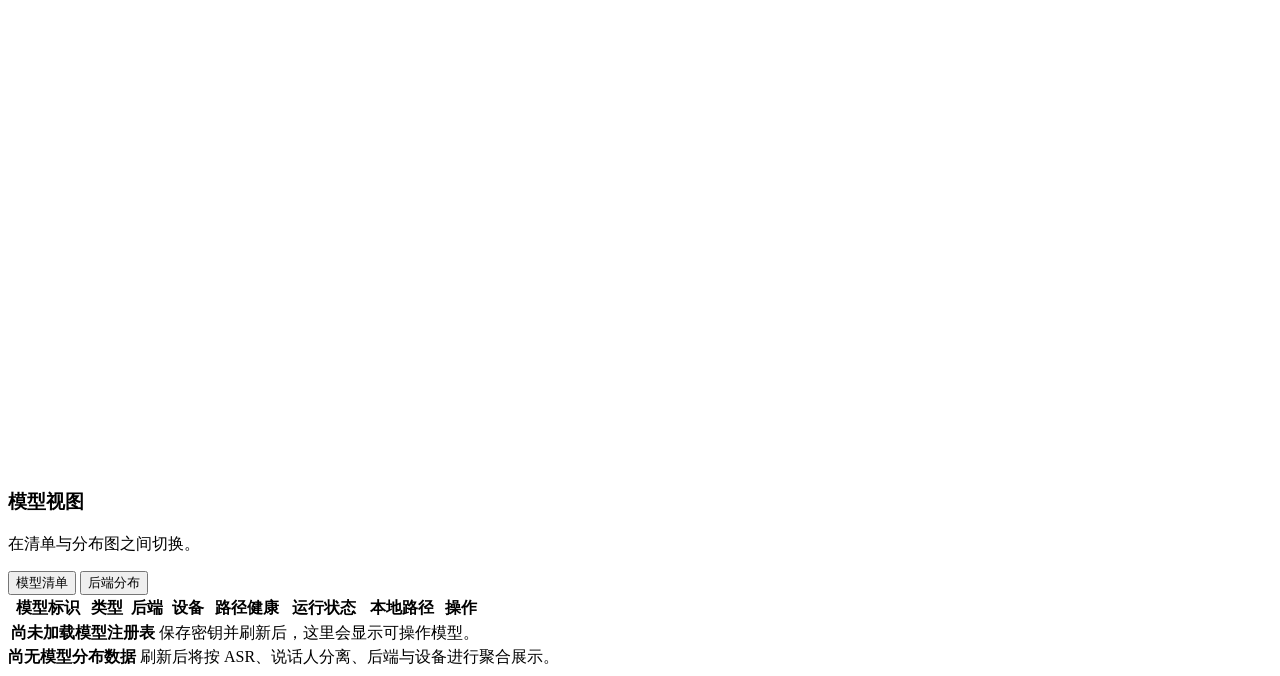
==== commit 62b43e92: "refactor(web): polish admin feedback and branding" ====
--- a/src/msr/web/models.html
+++ b/src/msr/web/models.html
@@ -19,7 +19,7 @@
           </div>
           <div>
             <p class="brand-kicker">MSR 管理中台</p>
-            <h1>猎户式控制界面</h1>
+            <h1>服务管理控制台</h1>
             <p>统一管理模型加载、卸载与资源准备。</p>
           </div>
         </section>
@@ -114,10 +114,12 @@
             <input id="pageSearch" type="search" placeholder="搜索模型 ID、后端、设备或本地路径" />
           </label>
           <div class="topbar-actions">
+            <span id="pageMetaStamp" class="topbar-meta">最近刷新：尚未刷新</span>
             <button id="pageRefreshButton" class="button is-primary" type="button">刷新当前页</button>
             <a class="button" href="/docs">接口文档</a>
           </div>
         </header>
+        <div id="pageMessage" class="page-banner is-hidden" role="status" aria-live="polite"></div>
 
         <main class="content-scroll">
           <section class="page-head">
